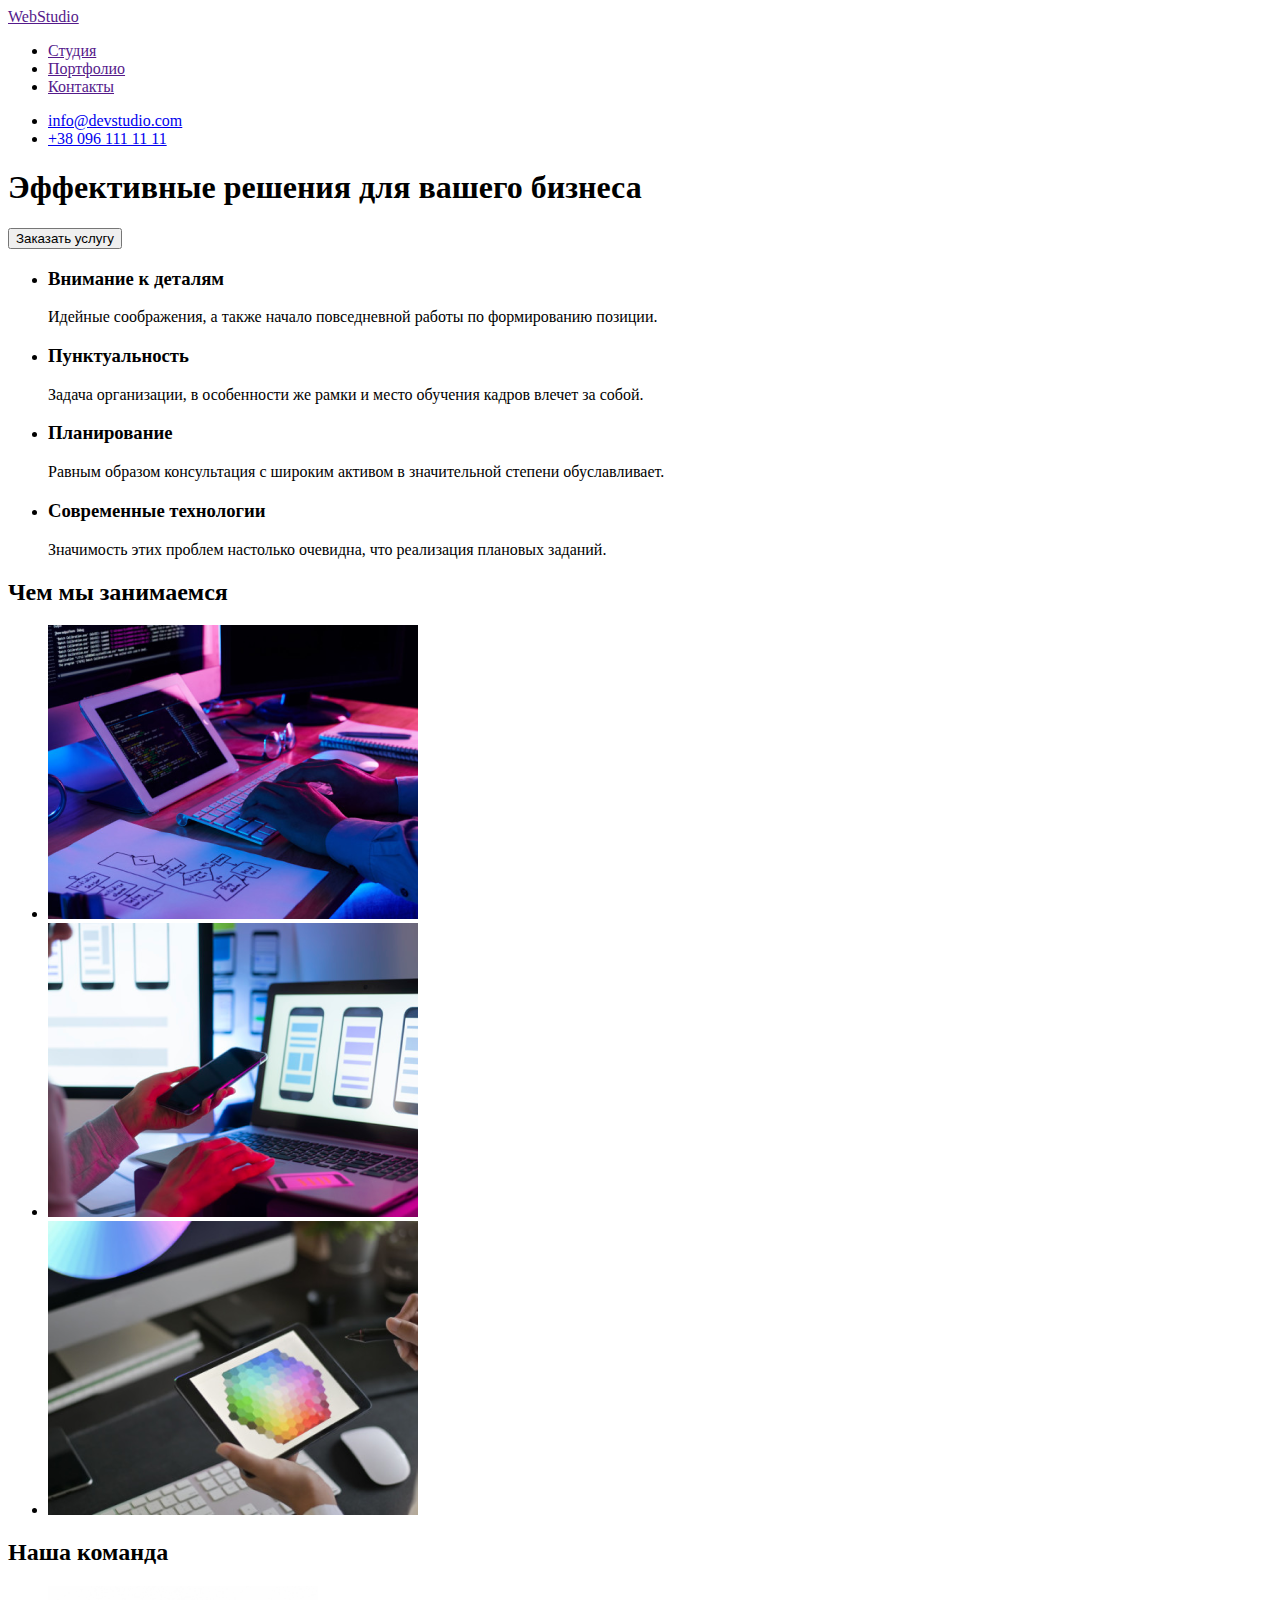
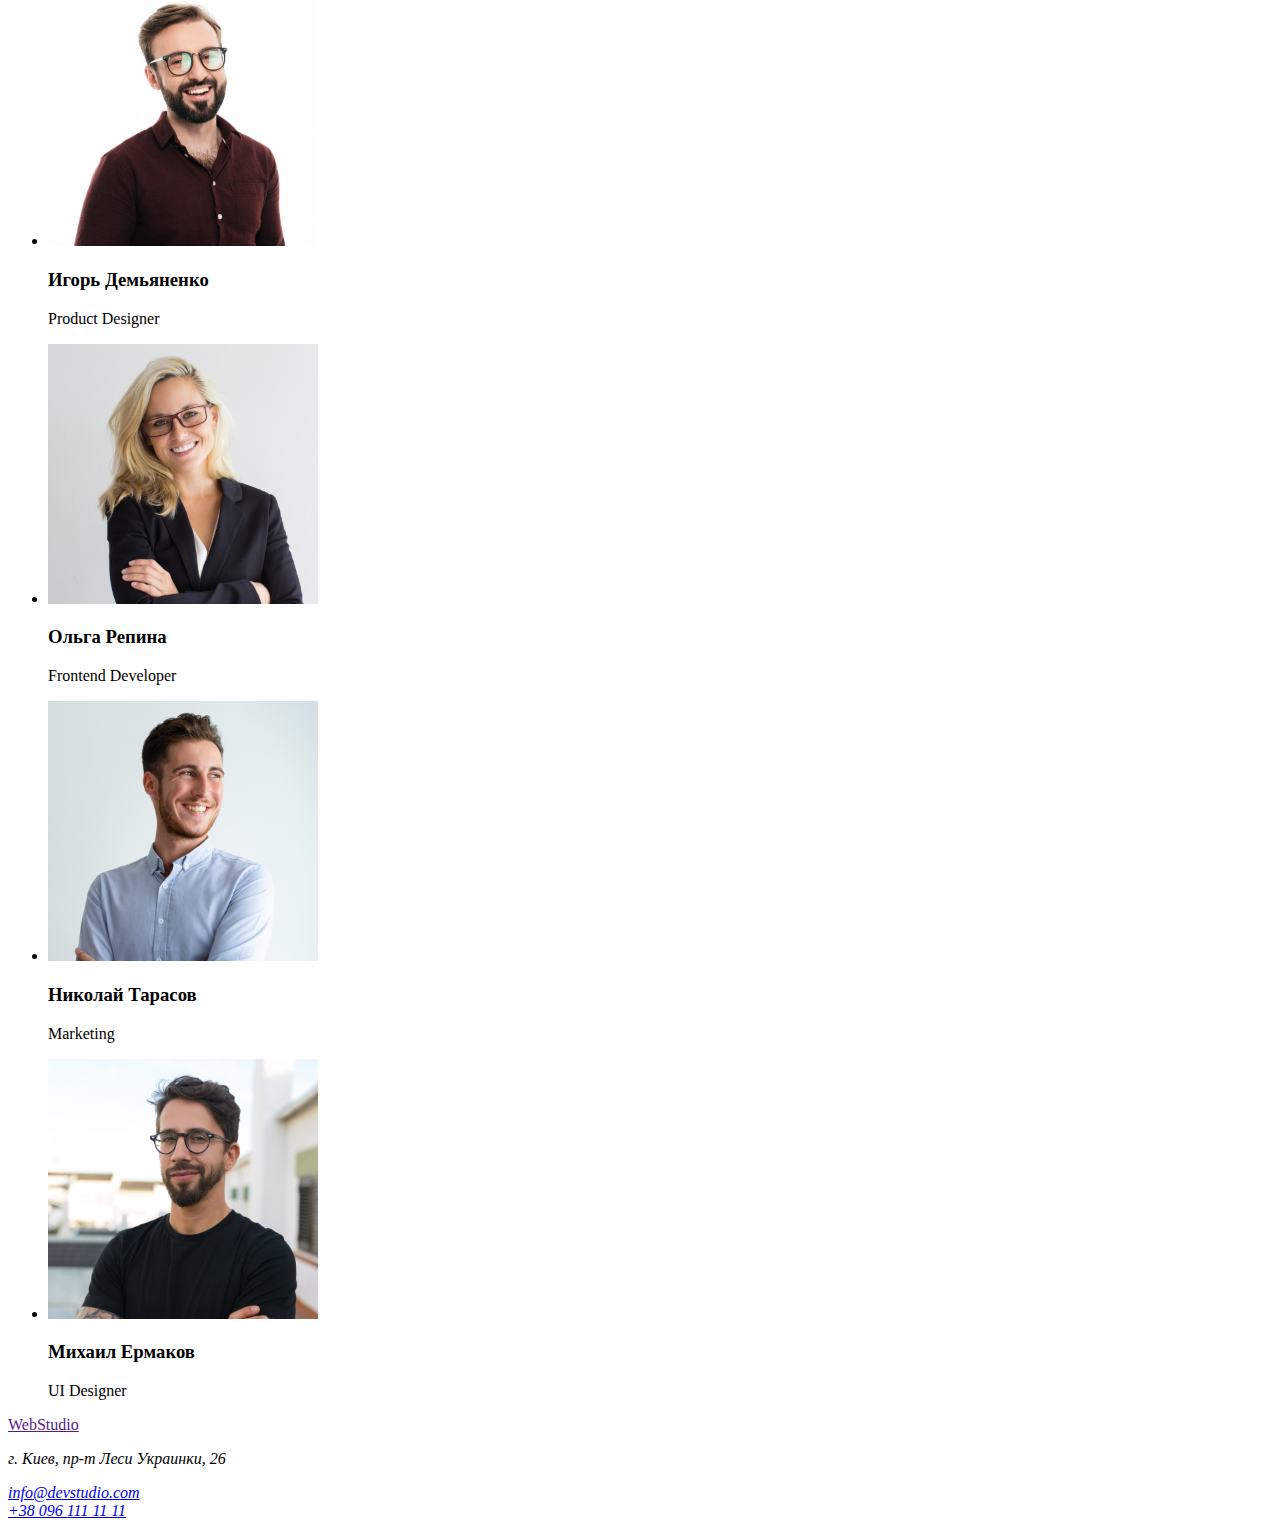
==== index.html @ 93fdb425 "перенос с дз1" ====
<!DOCTYPE html>
<html lang="ru">
  <head>
    <meta charset="UTF-8" />
    <meta name="viewport" content="width=device-width, initial-scale=1.0" />
    <title>Document</title>
  </head>
  <body>
    <!-- шапка -->
    <header>
      <a href="">WebStudio</a>
      <ul>
        <li><a href="">Студия</a></li>
        <li><a href="">Портфолио</a></li>
        <li><a href="">Контакты</a></li>
      </ul>
      <ul>
        <li><a href="mailto:info@devstudio.com">info@devstudio.com</a></li>
        <li><a href="tel:+380961111111">+38 096 111 11 11</a></li>
      </ul>
    </header>
    <!-- заголовок -->
    <main>
      <section>
        <h1>Эффективные решения для вашего бизнеса</h1>
        <button>Заказать услугу</button>
      </section>

      <!-- пункты про нас -->
      <section>
        <ul>
          <li>
            <h3>Внимание к деталям</h3>
            <p>
              Идейные соображения, а также начало повседневной работы по
              формированию позиции.
            </p>
          </li>
          <li>
            <h3>Пунктуальность</h3>
            <p>
              Задача организации, в особенности же рамки и место обучения кадров
              влечет за собой.
            </p>
          </li>
          <li>
            <h3>Планирование</h3>
            <p>
              Равным образом консультация с широким активом в значительной
              степени обуславливает.
            </p>
          </li>
          <li>
            <h3>Современные технологии</h3>
            <p>
              Значимость этих проблем настолько очевидна, что реализация
              плановых заданий.
            </p>
          </li>
        </ul>
      </section>
      <!-- чем мы занимаемся -->
      <section>
        <h2>Чем мы занимаемся</h2>
        <ul>
          <li>
            <img
              src="images/img1.png"
              alt="програмирование за рабочим столом"
              width="370"
            />
          </li>
          <li>
            <img
              src="images/img2.png"
              alt="програмирование мобильного изображения"
              width="370"
            />
          </li>
          <li>
            <img
              src="images/img3.png"
              alt="планшет с изображением"
              width="370"
            />
          </li>
        </ul>
      </section>
      <!-- наша команда -->
      <section>
        <h2>Наша команда</h2>
        <ul>
          <li>
            <img src="./images/igor.jpg" alt="Игорь Демьяненко" width="270" />
            <h3>Игорь Демьяненко</h3>
            <p lang="en">Product Designer</p>
          </li>
          <li>
            <img src="./images/olga.jpg" alt="Ольга Репина" width="270" />
            <h3>Ольга Репина</h3>
            <p lang="en">Frontend Developer</p>
          </li>
          <li>
            <img src="./images/nikolay.jpg" alt="Николай Тарасов" width="270" />
            <h3>Николай Тарасов</h3>
            <p lang="en">Marketing</p>
          </li>
          <li>
            <img src="./images/mihail.jpg" alt="Михаил Ермаков" width="270" />
            <h3>Михаил Ермаков</h3>
            <p lang="en">UI Designer</p>
          </li>
        </ul>
      </section>
    </main>
    <!-- подвал -->
    <footer>
      <a href="">WebStudio</a>
      <address>
        <p>г. Киев, пр-т Леси Украинки, 26 <br /></p>
        <a href="mailto:info@devstudio.com">info@devstudio.com</a> <br />
        <a href="tel:+380961111111">+38 096 111 11 11</a>
      </address>
    </footer>
  </body>
</html>
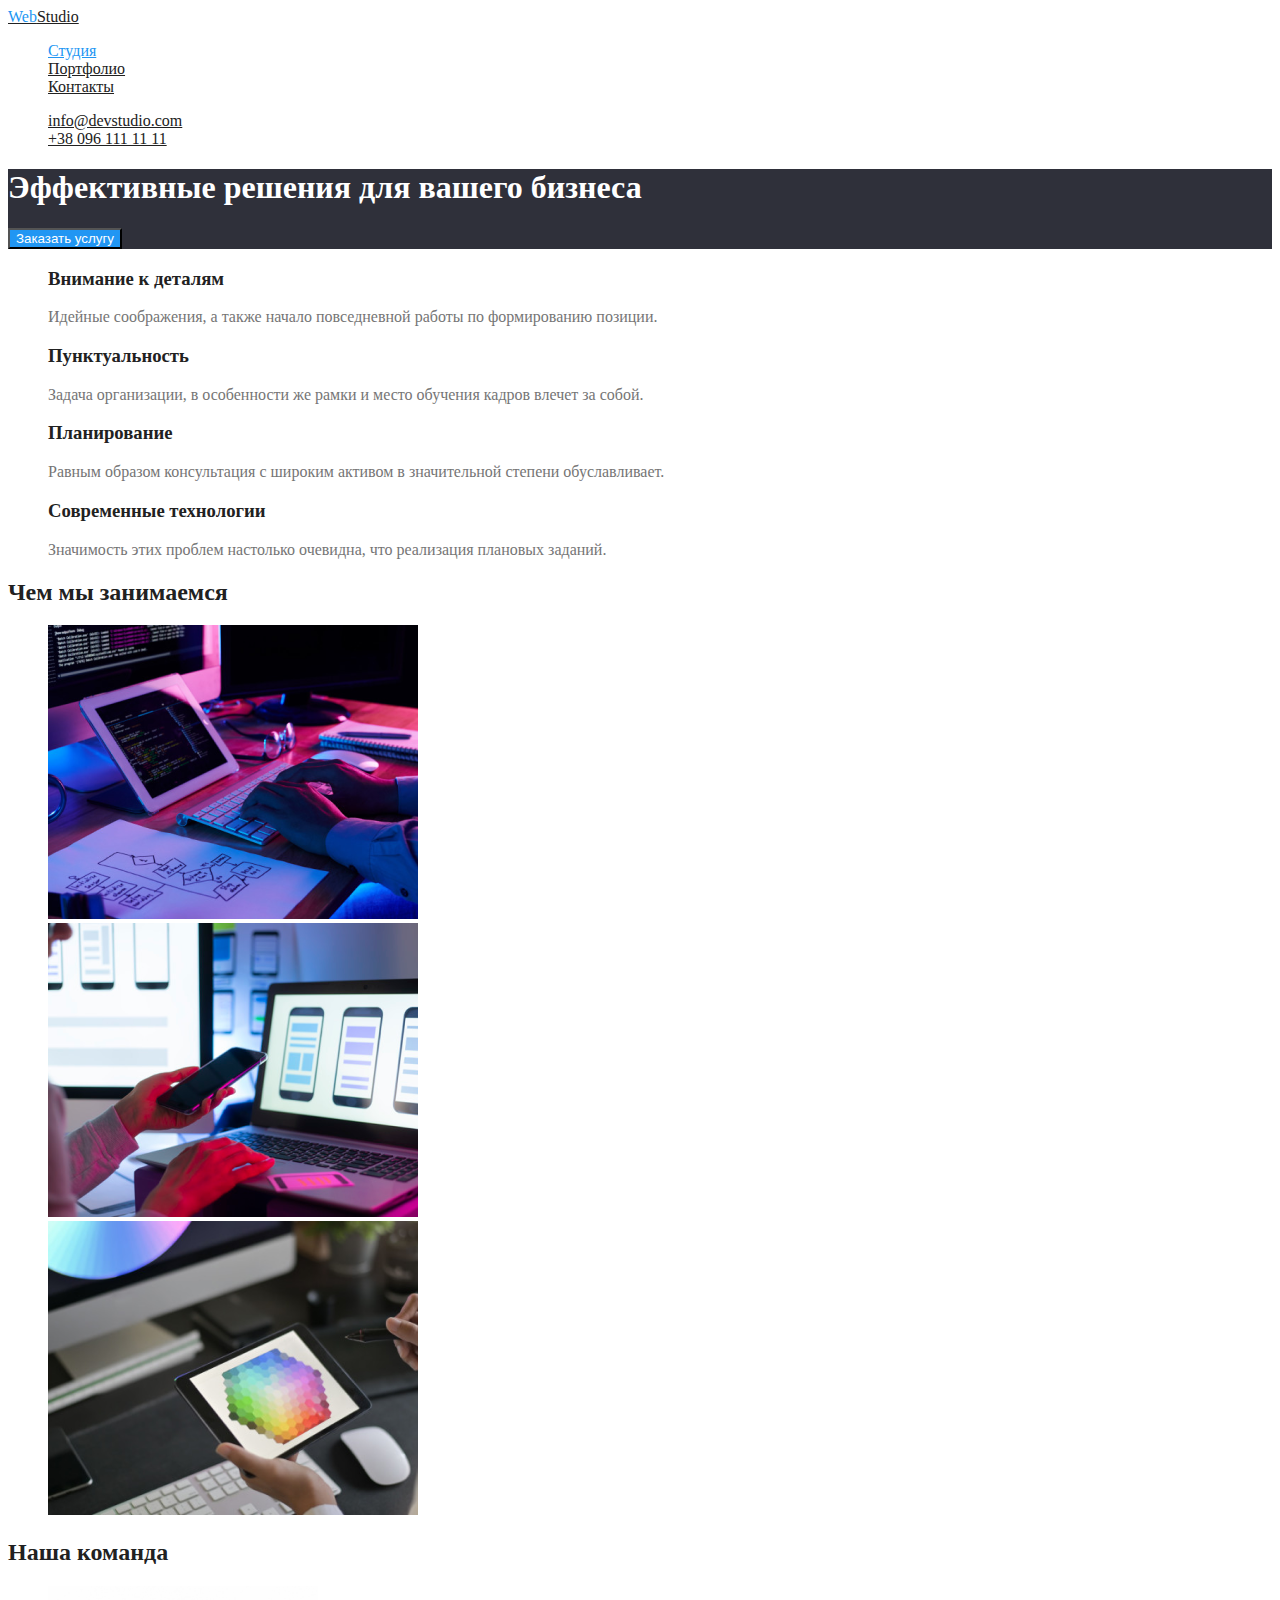
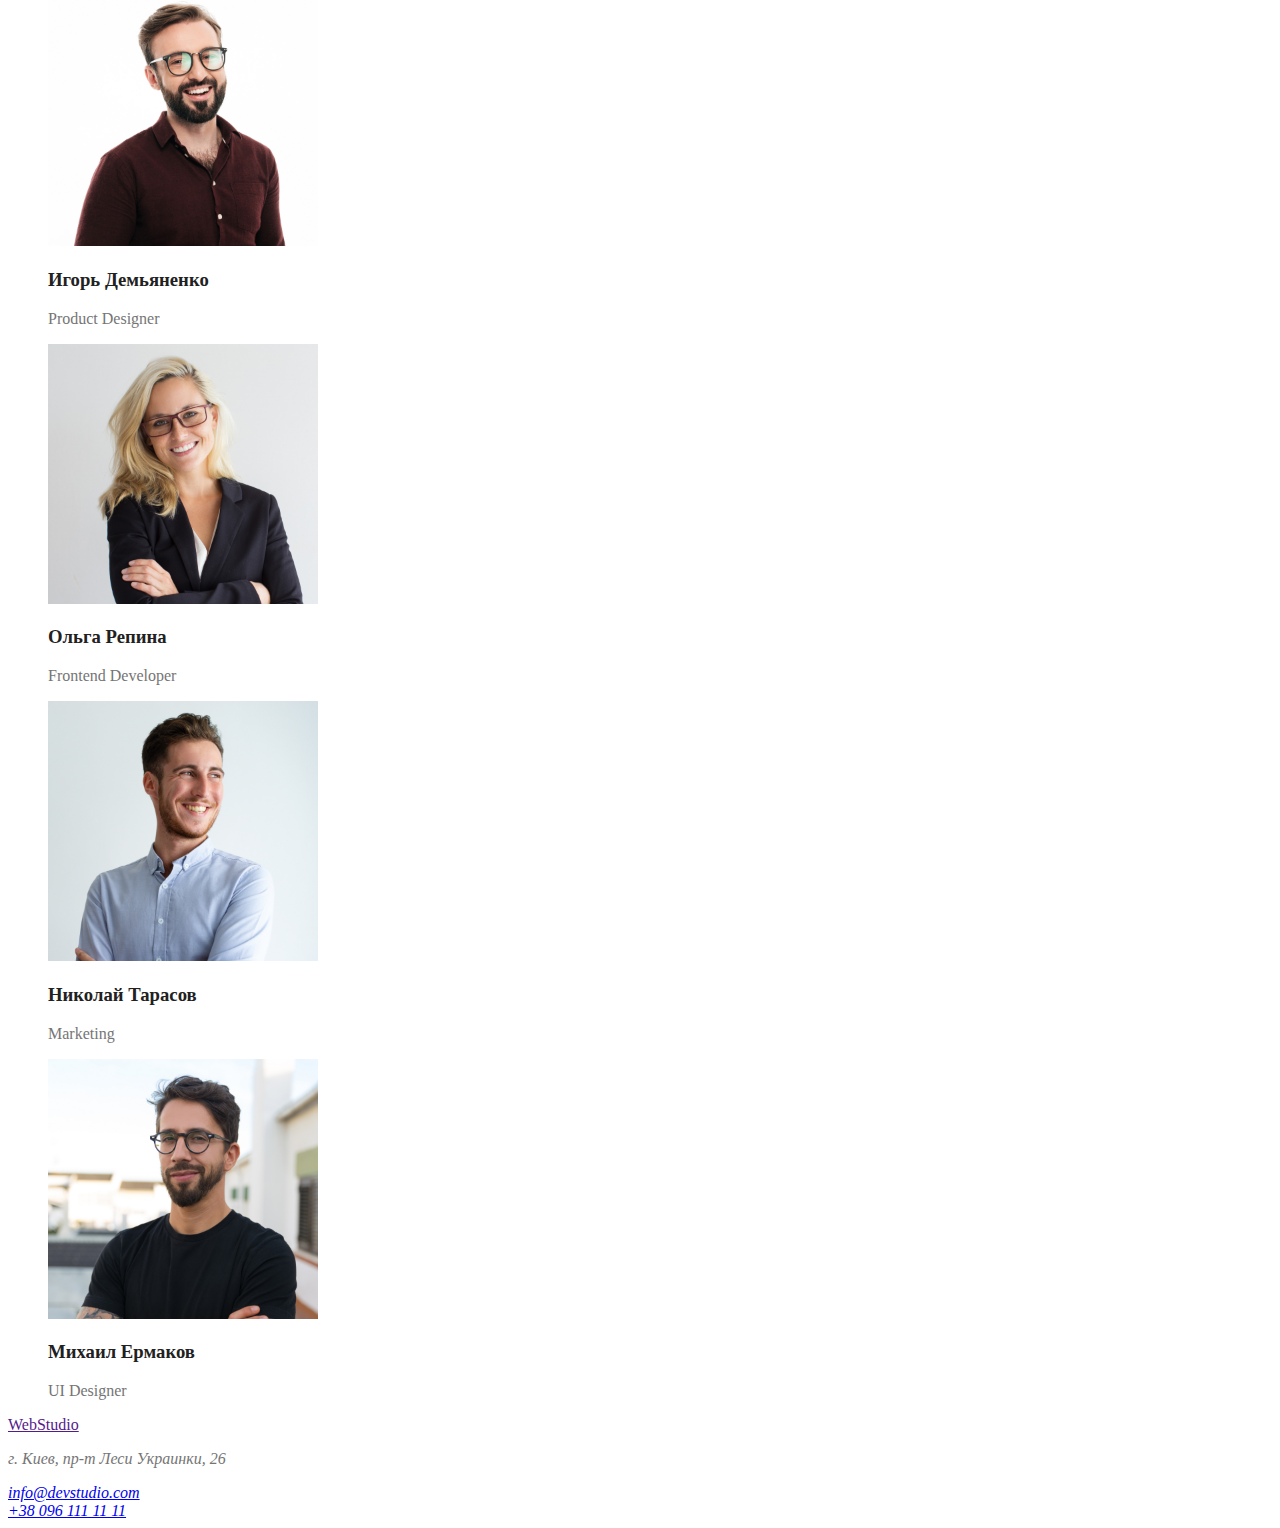
==== commit bd52f9ec: "css + portfolio" ====
--- a/index.html
+++ b/index.html
@@ -4,54 +4,55 @@
     <meta charset="UTF-8" />
     <meta name="viewport" content="width=device-width, initial-scale=1.0" />
     <title>Document</title>
+    <link rel="stylesheet" href="./css/styles.css" />
   </head>
   <body>
     <!-- шапка -->
     <header>
-      <a href="">WebStudio</a>
-      <ul>
-        <li><a href="">Студия</a></li>
-        <li><a href="">Портфолио</a></li>
-        <li><a href="">Контакты</a></li>
+      <a href class="logo"><span class="logo-accent">Web</span>Studio </a>
+      <ul class="site-nav">
+        <li><a href="./index.html" class="link current">Студия</a></li>
+        <li><a href="./portfolio.html" class="link">Портфолио</a></li>
+        <li><a href="" class="link">Контакты</a></li>
       </ul>
-      <ul>
+      <ul class="auth-nav">
         <li><a href="mailto:info@devstudio.com">info@devstudio.com</a></li>
         <li><a href="tel:+380961111111">+38 096 111 11 11</a></li>
       </ul>
     </header>
     <!-- заголовок -->
     <main>
-      <section>
-        <h1>Эффективные решения для вашего бизнеса</h1>
-        <button>Заказать услугу</button>
+      <section class="hero">
+        <h1 class="hero-link">Эффективные решения для вашего бизнеса</h1>
+        <button class="hero-btn">Заказать услугу</button>
       </section>
 
       <!-- пункты про нас -->
-      <section>
+      <section class="section">
         <ul>
           <li>
-            <h3>Внимание к деталям</h3>
+            <h3 class="section-title">Внимание к деталям</h3>
             <p>
               Идейные соображения, а также начало повседневной работы по
               формированию позиции.
             </p>
           </li>
           <li>
-            <h3>Пунктуальность</h3>
+            <h3 class="section-title">Пунктуальность</h3>
             <p>
               Задача организации, в особенности же рамки и место обучения кадров
               влечет за собой.
             </p>
           </li>
           <li>
-            <h3>Планирование</h3>
+            <h3 class="section-title">Планирование</h3>
             <p>
               Равным образом консультация с широким активом в значительной
               степени обуславливает.
             </p>
           </li>
           <li>
-            <h3>Современные технологии</h3>
+            <h3 class="section-title">Современные технологии</h3>
             <p>
               Значимость этих проблем настолько очевидна, что реализация
               плановых заданий.
@@ -60,8 +61,8 @@
         </ul>
       </section>
       <!-- чем мы занимаемся -->
-      <section>
-        <h2>Чем мы занимаемся</h2>
+      <section class="section">
+        <h2 class="section-title">Чем мы занимаемся</h2>
         <ul>
           <li>
             <img
@@ -87,27 +88,27 @@
         </ul>
       </section>
       <!-- наша команда -->
-      <section>
-        <h2>Наша команда</h2>
+      <section class="section">
+        <h2 class="section-title">Наша команда</h2>
         <ul>
           <li>
             <img src="./images/igor.jpg" alt="Игорь Демьяненко" width="270" />
-            <h3>Игорь Демьяненко</h3>
+            <h3 class="section-title">Игорь Демьяненко</h3>
             <p lang="en">Product Designer</p>
           </li>
           <li>
             <img src="./images/olga.jpg" alt="Ольга Репина" width="270" />
-            <h3>Ольга Репина</h3>
+            <h3 class="section-title">Ольга Репина</h3>
             <p lang="en">Frontend Developer</p>
           </li>
           <li>
             <img src="./images/nikolay.jpg" alt="Николай Тарасов" width="270" />
-            <h3>Николай Тарасов</h3>
+            <h3 class="section-title">Николай Тарасов</h3>
             <p lang="en">Marketing</p>
           </li>
           <li>
             <img src="./images/mihail.jpg" alt="Михаил Ермаков" width="270" />
-            <h3>Михаил Ермаков</h3>
+            <h3 class="section-title">Михаил Ермаков</h3>
             <p lang="en">UI Designer</p>
           </li>
         </ul>
--- a/css/styles.css
+++ b/css/styles.css
@@ -0,0 +1,58 @@
+/* цвет акцент                 #2196F3 */
+/* основной цвет заголовков    #212121 */
+/* цвет текста                 #757575*/
+/* основной цвет фона          #FFFFFF */
+/* цвет фона нашей команды     #F5F4FA */
+
+:root {
+  --title-text-color: #757575;
+  --primary-text-color: #212121;
+  --accent-text-color: #2196f3;
+  --primary-bg-color: #ffffff;
+}
+
+body {
+  color: var(--title-text-color);
+  background-color: var(--primary-bg-color);
+}
+/* header */
+.logo {
+  color: var(--primary-text-color);
+}
+.logo-accent {
+  color: var(--accent-text-color);
+}
+ul {
+  list-style: none;
+}
+.site-nav .link {
+  color: var(--primary-text-color);
+}
+.site-nav .link.current {
+  color: var(--accent-text-color);
+}
+.auth-nav a {
+  color: var(--primary-text-color);
+}
+.site-nav .link:hover,
+.site-nav .link:focus {
+  color: var(--accent-text-color);
+}
+
+/* тело */
+
+.hero .hero-link {
+  color: var(--primary-bg-color);
+}
+.hero {
+  background-color: #2f303a;
+}
+/* кнопка */
+.hero .hero-btn {
+  color: var(--primary-bg-color);
+  background-color: var(--accent-text-color);
+}
+/* СЕКЦИИ */
+.section-title {
+  color: var(--primary-text-color);
+}
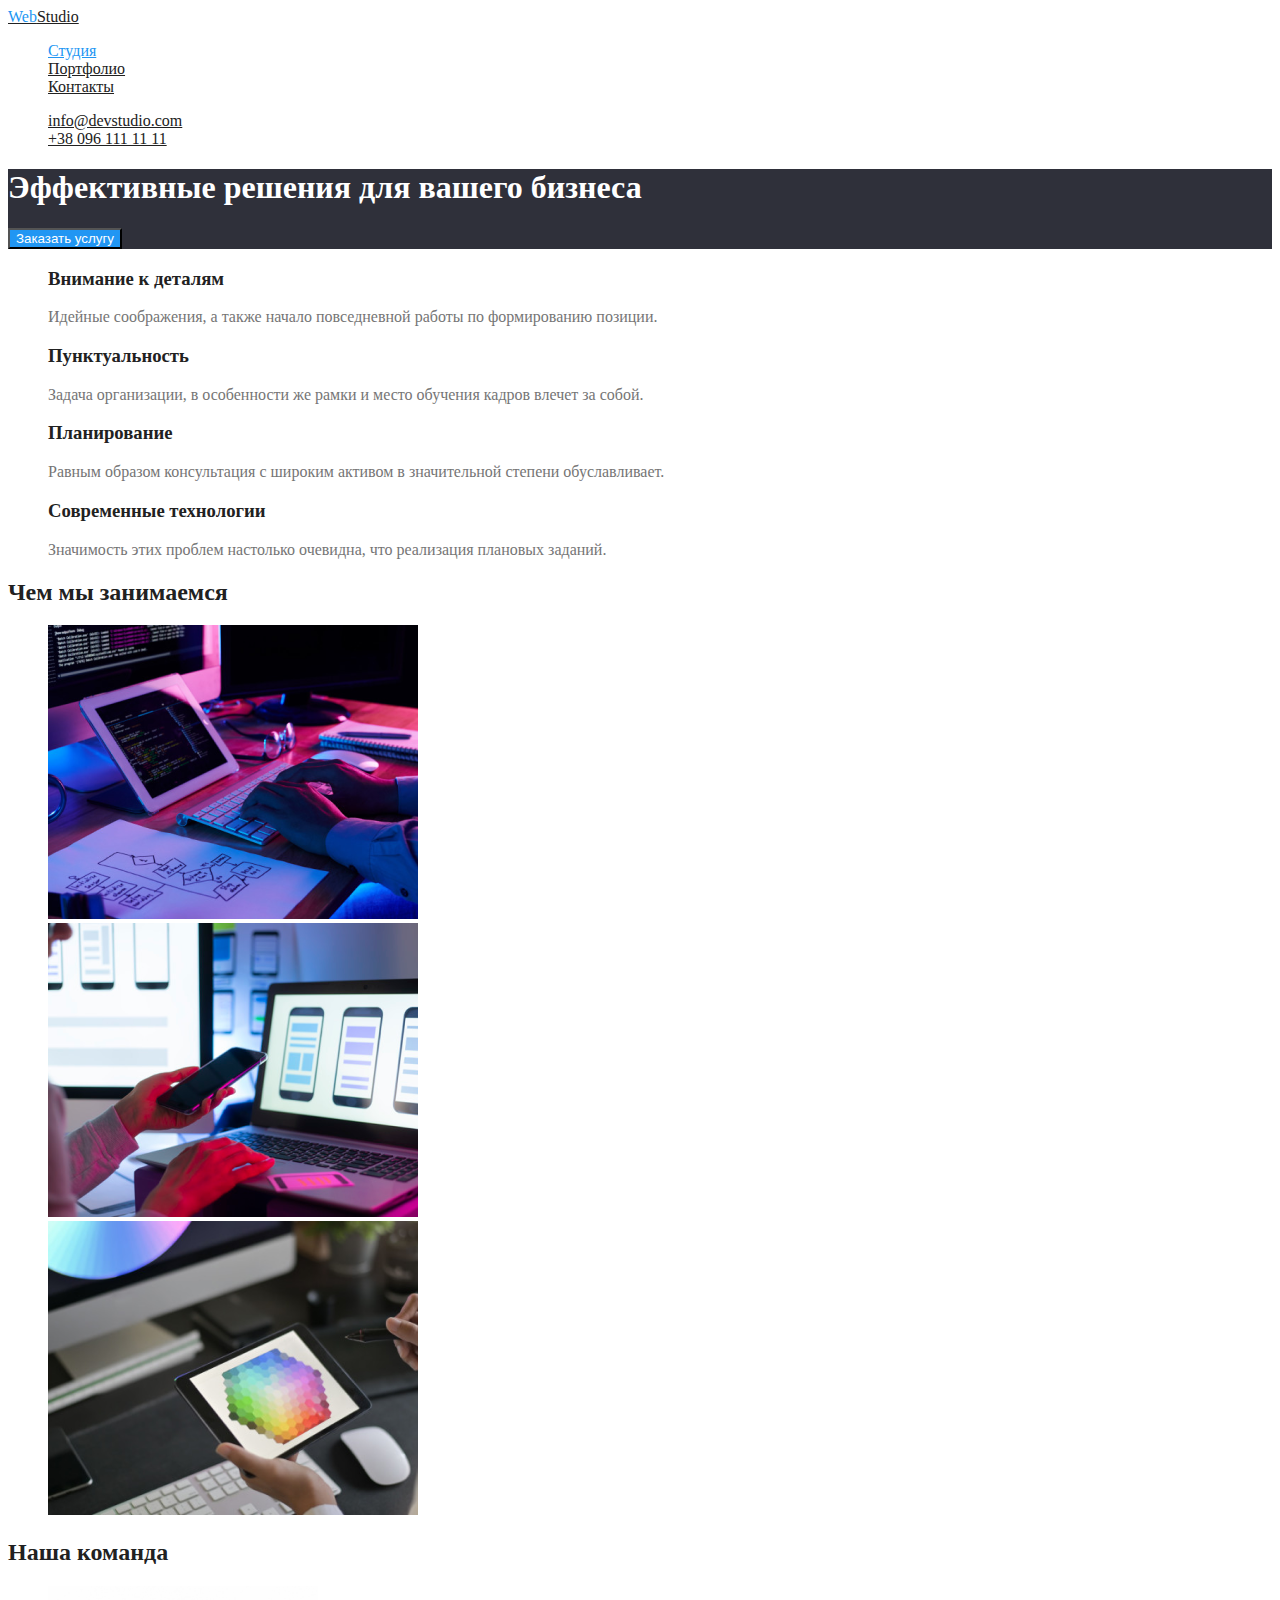
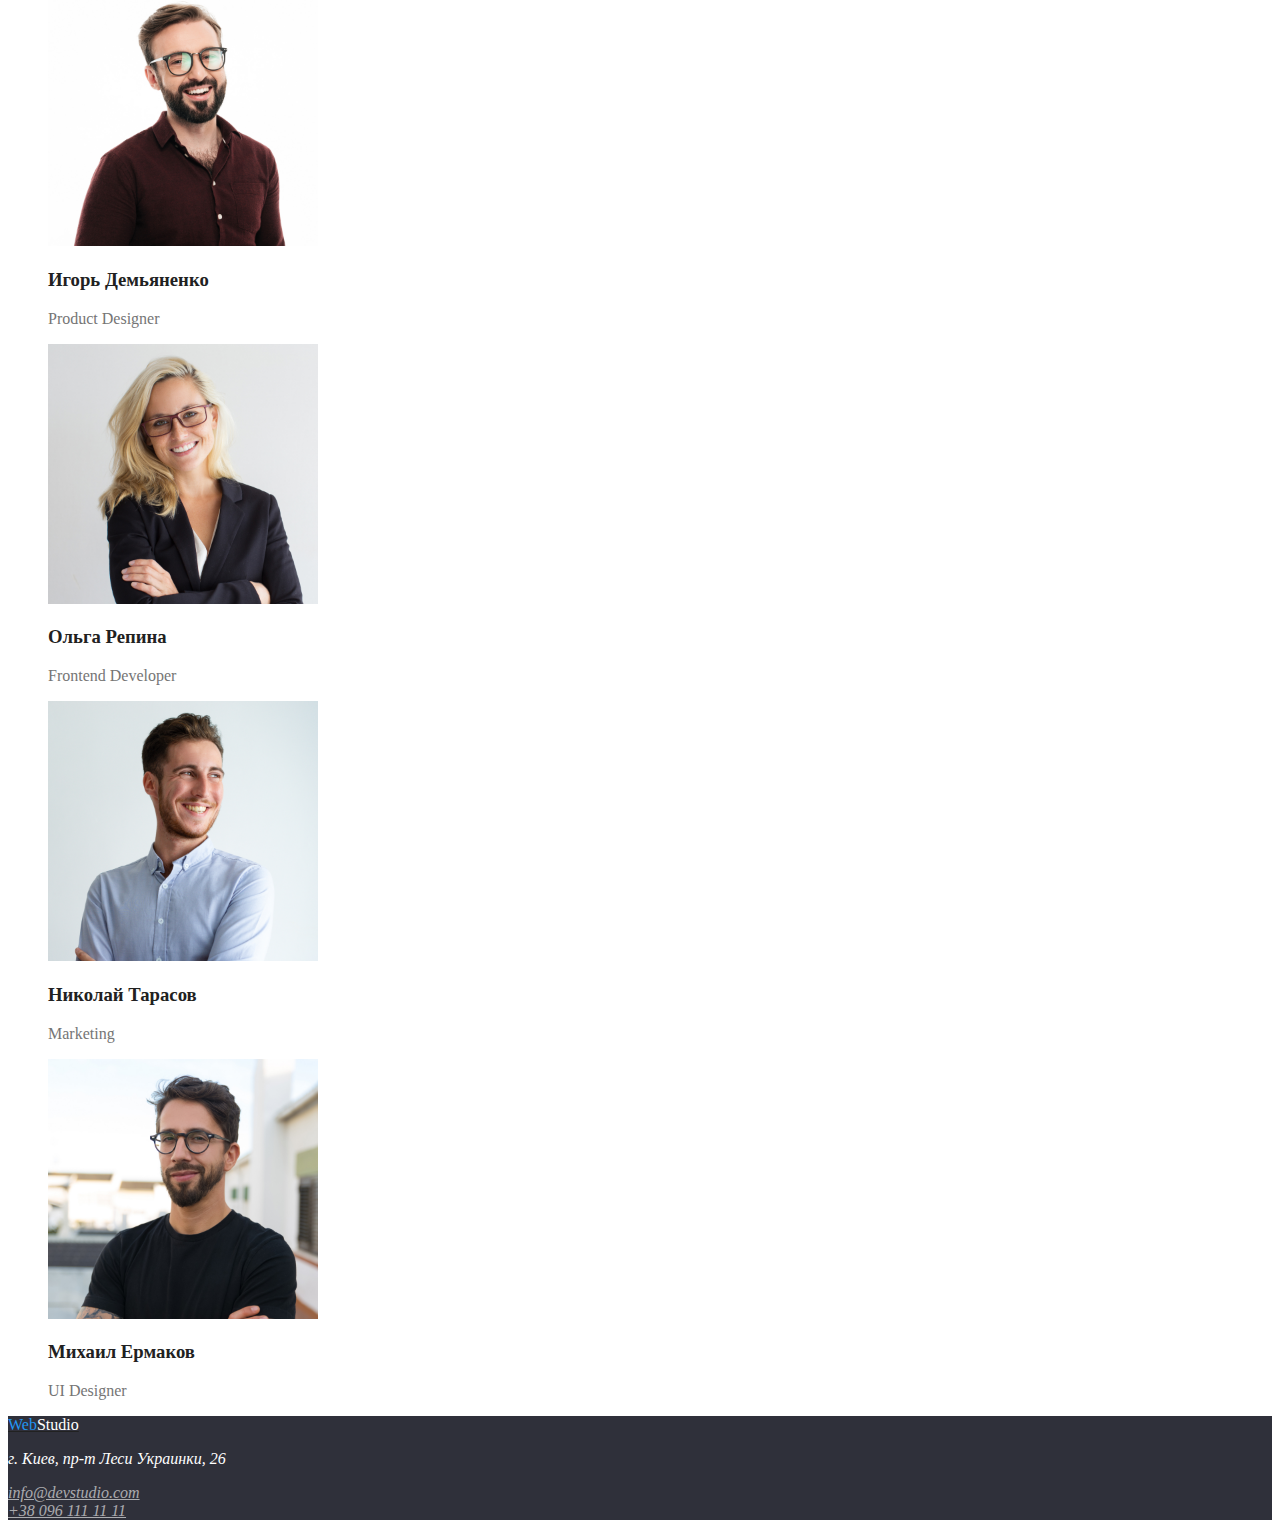
==== commit af0379ed: "страница 2" ====
--- a/index.html
+++ b/index.html
@@ -115,12 +115,18 @@
       </section>
     </main>
     <!-- подвал -->
-    <footer>
-      <a href="">WebStudio</a>
+    <footer class="footer">
+      <a href class="logo"
+        ><span class="logo-accent">Web</span
+        ><span class="footer-span">Studio</span>
+      </a>
       <address>
-        <p>г. Киев, пр-т Леси Украинки, 26 <br /></p>
-        <a href="mailto:info@devstudio.com">info@devstudio.com</a> <br />
-        <a href="tel:+380961111111">+38 096 111 11 11</a>
+        <p class="footer-adress">г. Киев, пр-т Леси Украинки, 26 <br /></p>
+        <a href="mailto:info@devstudio.com" class="footer-link"
+          >info@devstudio.com</a
+        >
+        <br />
+        <a href="tel:+380961111111" class="footer-link">+38 096 111 11 11</a>
       </address>
     </footer>
   </body>
--- a/css/styles.css
+++ b/css/styles.css
@@ -56,3 +56,15 @@
 .section-title {
   color: var(--primary-text-color);
 }
+.footer {
+  background-color: #2f303a;
+}
+.footer .footer-adress {
+  color: var(--primary-bg-color);
+}
+.footer .footer-link {
+  color: rgba(255, 255, 255, 0.6);
+}
+.footer .footer-span {
+  color: #ffffff;
+}
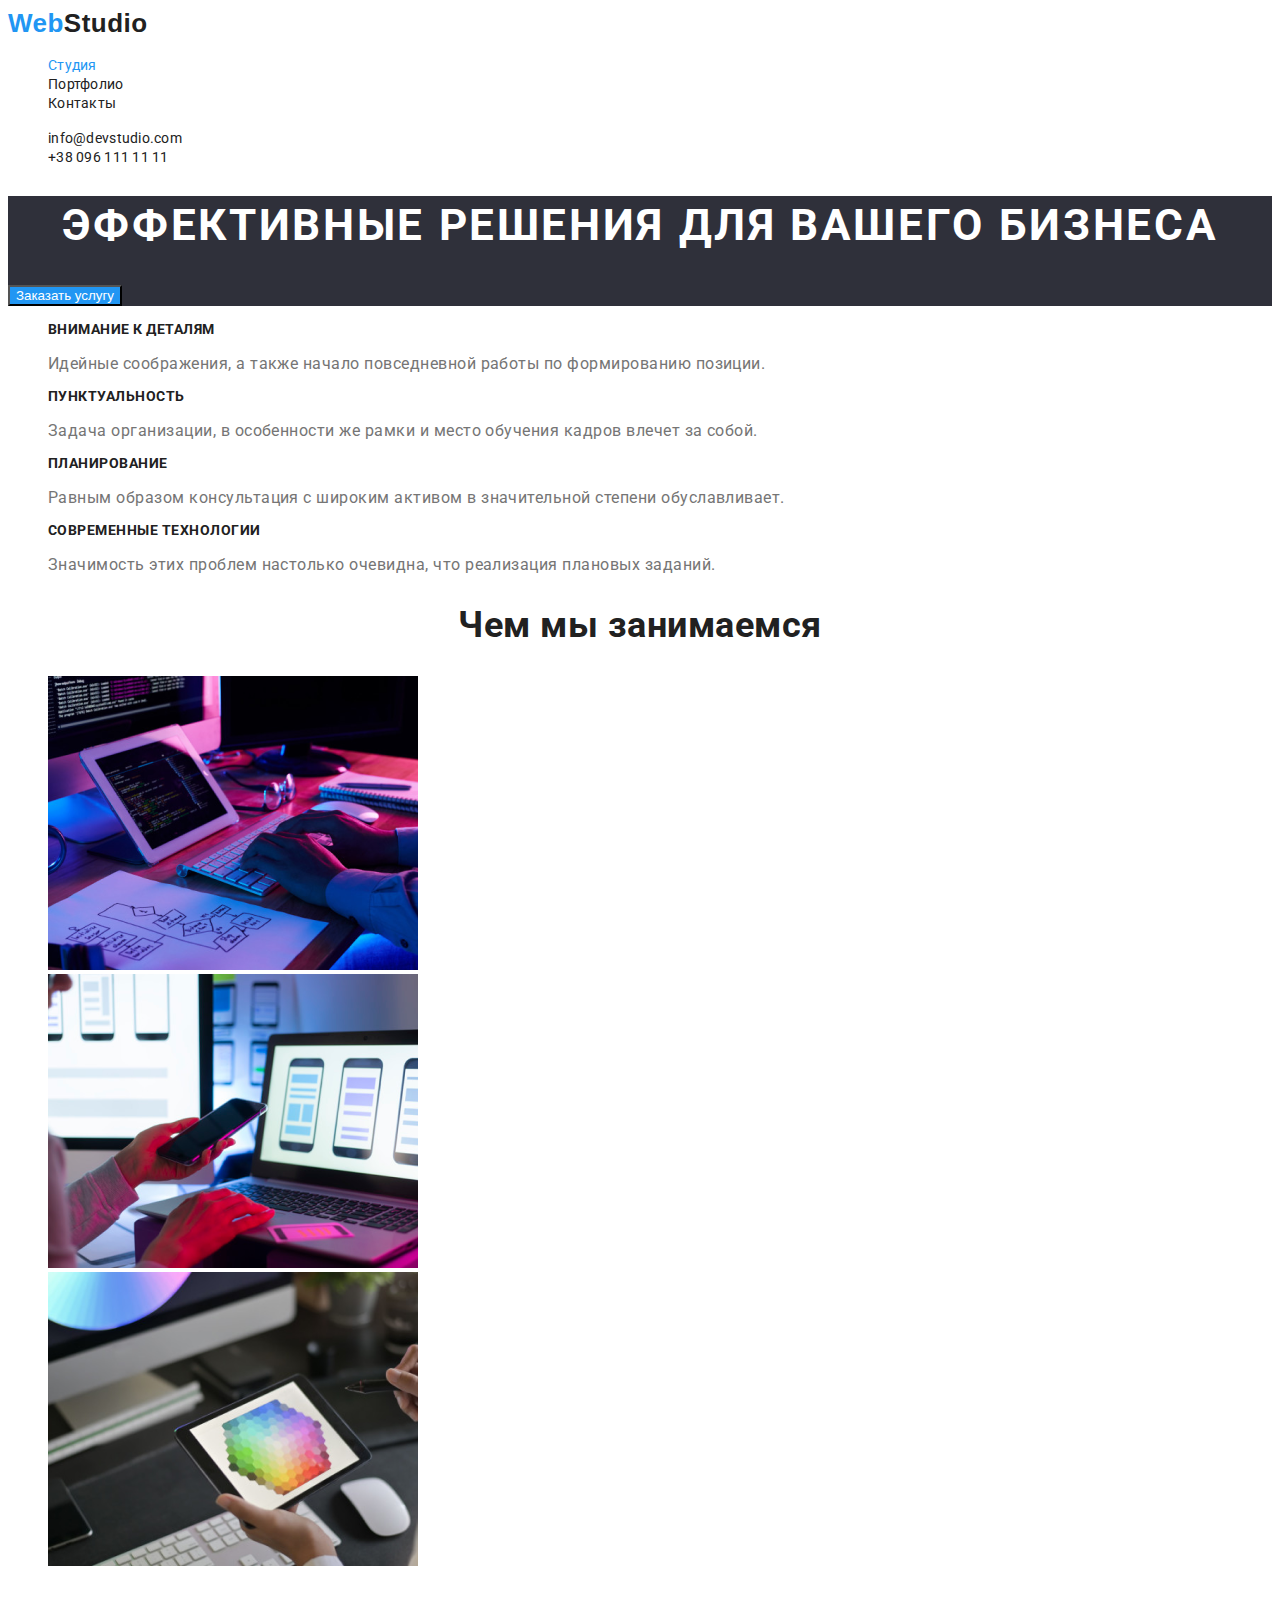
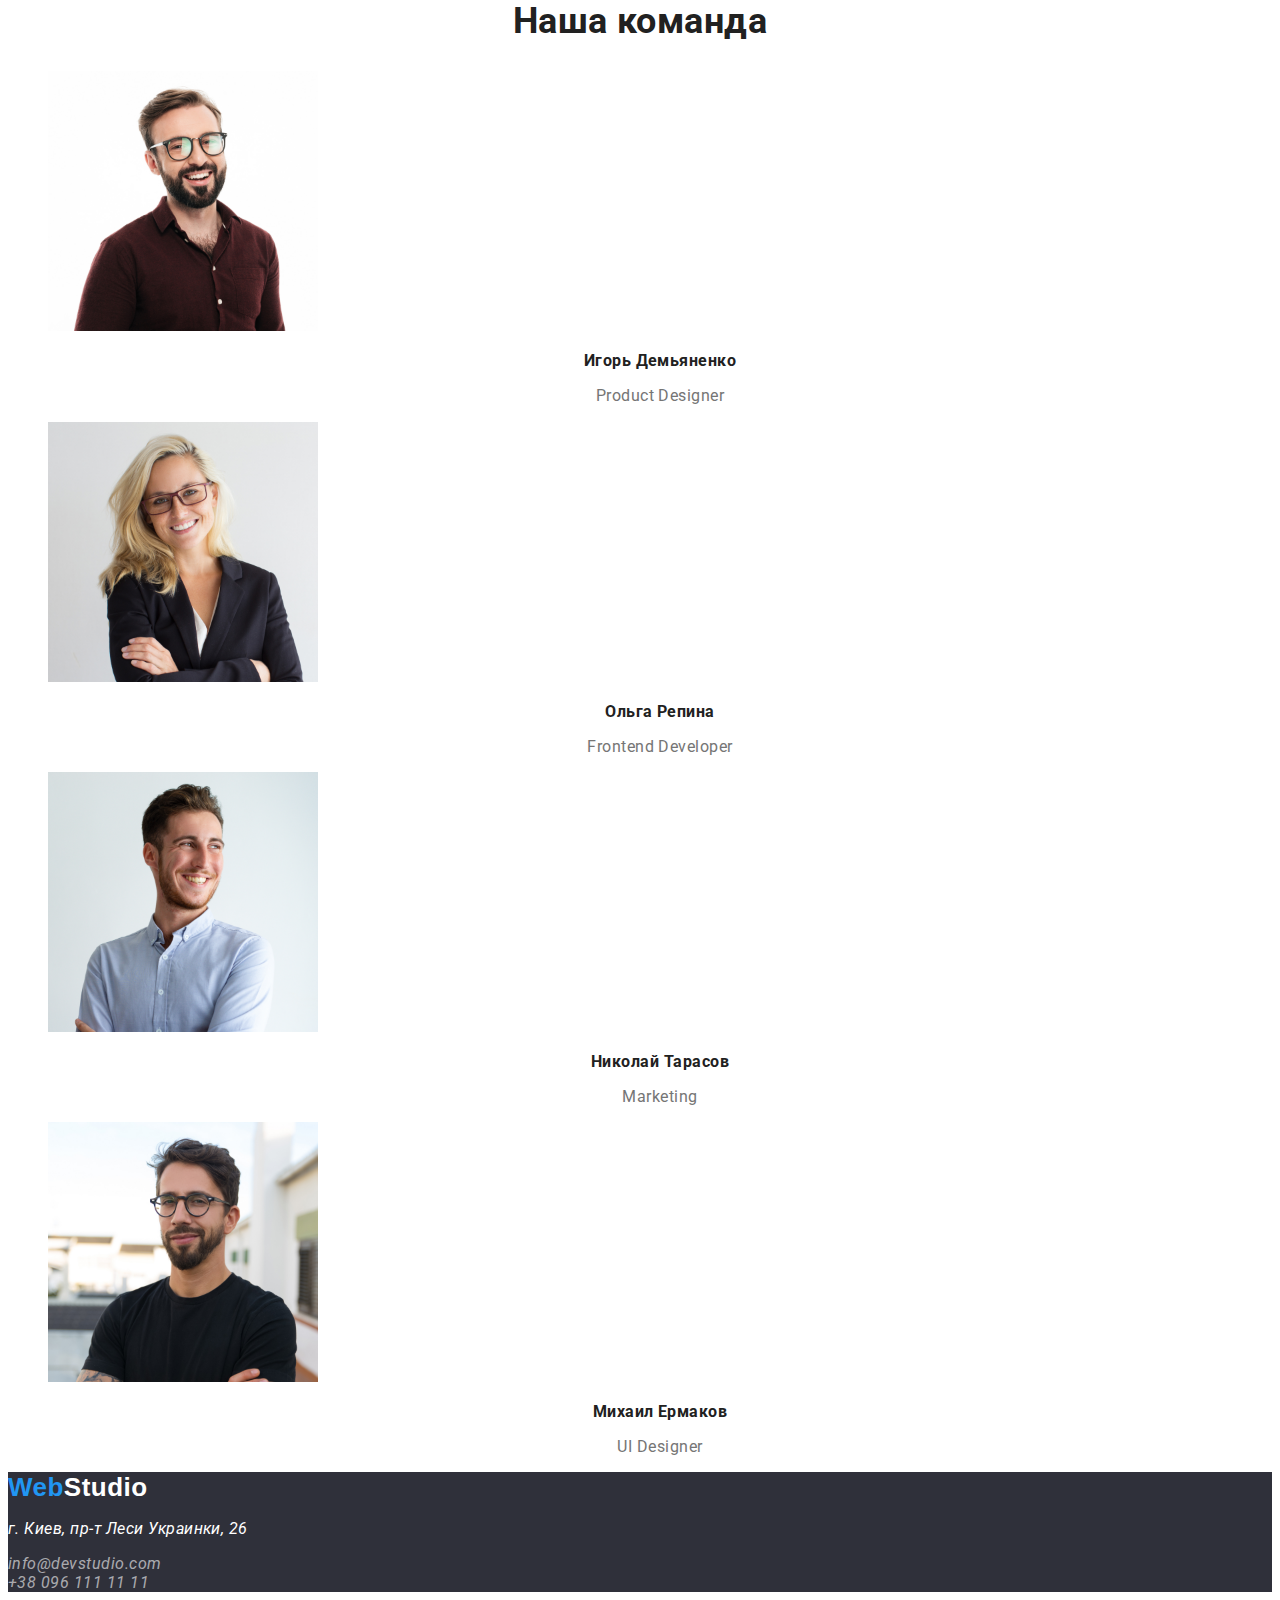
==== commit 14b6a7bd: "шрифты" ====
--- a/index.html
+++ b/index.html
@@ -4,6 +4,11 @@
     <meta charset="UTF-8" />
     <meta name="viewport" content="width=device-width, initial-scale=1.0" />
     <title>Document</title>
+    <link rel="preconnect" href="https://fonts.gstatic.com" />
+    <link
+      href="https://fonts.googleapis.com/css2?family=Roboto:wght@400;500;700;900&display=swap"
+      rel="stylesheet"
+    />
     <link rel="stylesheet" href="./css/styles.css" />
   </head>
   <body>
@@ -32,28 +37,28 @@
         <ul>
           <li>
             <h3 class="section-title">Внимание к деталям</h3>
-            <p>
+            <p class="text">
               Идейные соображения, а также начало повседневной работы по
               формированию позиции.
             </p>
           </li>
           <li>
             <h3 class="section-title">Пунктуальность</h3>
-            <p>
+            <p class="text">
               Задача организации, в особенности же рамки и место обучения кадров
               влечет за собой.
             </p>
           </li>
           <li>
             <h3 class="section-title">Планирование</h3>
-            <p>
+            <p class="text">
               Равным образом консультация с широким активом в значительной
               степени обуславливает.
             </p>
           </li>
           <li>
             <h3 class="section-title">Современные технологии</h3>
-            <p>
+            <p class="text">
               Значимость этих проблем настолько очевидна, что реализация
               плановых заданий.
             </p>
@@ -62,7 +67,7 @@
       </section>
       <!-- чем мы занимаемся -->
       <section class="section">
-        <h2 class="section-title">Чем мы занимаемся</h2>
+        <h2 class="section-link">Чем мы занимаемся</h2>
         <ul>
           <li>
             <img
@@ -89,27 +94,27 @@
       </section>
       <!-- наша команда -->
       <section class="section">
-        <h2 class="section-title">Наша команда</h2>
+        <h2 class="section-link">Наша команда</h2>
         <ul>
           <li>
             <img src="./images/igor.jpg" alt="Игорь Демьяненко" width="270" />
-            <h3 class="section-title">Игорь Демьяненко</h3>
-            <p lang="en">Product Designer</p>
+            <h3 class="section-name">Игорь Демьяненко</h3>
+            <p class="section-job" lang="en">Product Designer</p>
           </li>
           <li>
             <img src="./images/olga.jpg" alt="Ольга Репина" width="270" />
-            <h3 class="section-title">Ольга Репина</h3>
-            <p lang="en">Frontend Developer</p>
+            <h3 class="section-name">Ольга Репина</h3>
+            <p class="section-job" lang="en">Frontend Developer</p>
           </li>
           <li>
             <img src="./images/nikolay.jpg" alt="Николай Тарасов" width="270" />
-            <h3 class="section-title">Николай Тарасов</h3>
-            <p lang="en">Marketing</p>
+            <h3 class="section-name">Николай Тарасов</h3>
+            <p class="section-job" lang="en">Marketing</p>
           </li>
           <li>
             <img src="./images/mihail.jpg" alt="Михаил Ермаков" width="270" />
-            <h3 class="section-title">Михаил Ермаков</h3>
-            <p lang="en">UI Designer</p>
+            <h3 class="section-name">Михаил Ермаков</h3>
+            <p class="section-job" lang="en">UI Designer</p>
           </li>
         </ul>
       </section>
--- a/css/styles.css
+++ b/css/styles.css
@@ -14,25 +14,46 @@
 body {
   color: var(--title-text-color);
   background-color: var(--primary-bg-color);
+  font-family: Roboto, sans-serif;
+  letter-spacing: 0.03em;
 }
+
 /* header */
 .logo {
+  text-decoration: none;
   color: var(--primary-text-color);
+
+  font-family: Raleway, sans-serif;
+  font-size: 26px;
+  line-height: 1.2;
+  font-weight: bold;
 }
 .logo-accent {
   color: var(--accent-text-color);
+  font-family: Raleway, sans-serif;
 }
 ul {
   list-style: none;
 }
 .site-nav .link {
+  text-decoration: none;
   color: var(--primary-text-color);
+  font-weight: 500px;
+  font-size: 14px;
+  line-height: 1.14;
+  letter-spacing: 0.02em;
 }
 .site-nav .link.current {
   color: var(--accent-text-color);
+  text-decoration: none;
 }
 .auth-nav a {
+  text-decoration: none;
   color: var(--primary-text-color);
+  font-weight: 500px;
+  font-size: 14px;
+  line-height: 1.14;
+  letter-spacing: 0.02em;
 }
 .site-nav .link:hover,
 .site-nav .link:focus {
@@ -43,6 +64,13 @@
 
 .hero .hero-link {
   color: var(--primary-bg-color);
+
+  font-weight: 900px;
+  font-size: 44px;
+  line-height: 1.36;
+  text-align: center;
+  letter-spacing: 0.06em;
+  text-transform: uppercase;
 }
 .hero {
   background-color: #2f303a;
@@ -55,7 +83,41 @@
 /* СЕКЦИИ */
 .section-title {
   color: var(--primary-text-color);
+
+  font-weight: 700px;
+  font-size: 14px;
+  line-height: 1.14;
+  text-transform: uppercase;
 }
+.section-link {
+  color: var(--primary-text-color);
+  font-weight: bold;
+  font-size: 36px;
+  line-height: 1.17;
+  text-align: center;
+}
+.section-name {
+  color: var(--primary-text-color);
+
+  font-weight: 500px;
+  font-size: 16px;
+  line-height: 1.2x;
+  text-align: center;
+}
+.section-job {
+  font-size: 16px;
+  line-height: 1.2;
+  text-align: center;
+}
+
+.section-title .text {
+  color: var(--title-text-color);
+
+  font-size: 14px;
+  line-height: 1.71;
+}
+
+/* Footer */
 .footer {
   background-color: #2f303a;
 }
@@ -64,7 +126,13 @@
 }
 .footer .footer-link {
   color: rgba(255, 255, 255, 0.6);
+  text-decoration: none;
 }
 .footer .footer-span {
   color: #ffffff;
 }
+button:hover,
+button:focus {
+  color: var(--primary-bg-color);
+  background-color: var(--accent-text-color);
+}
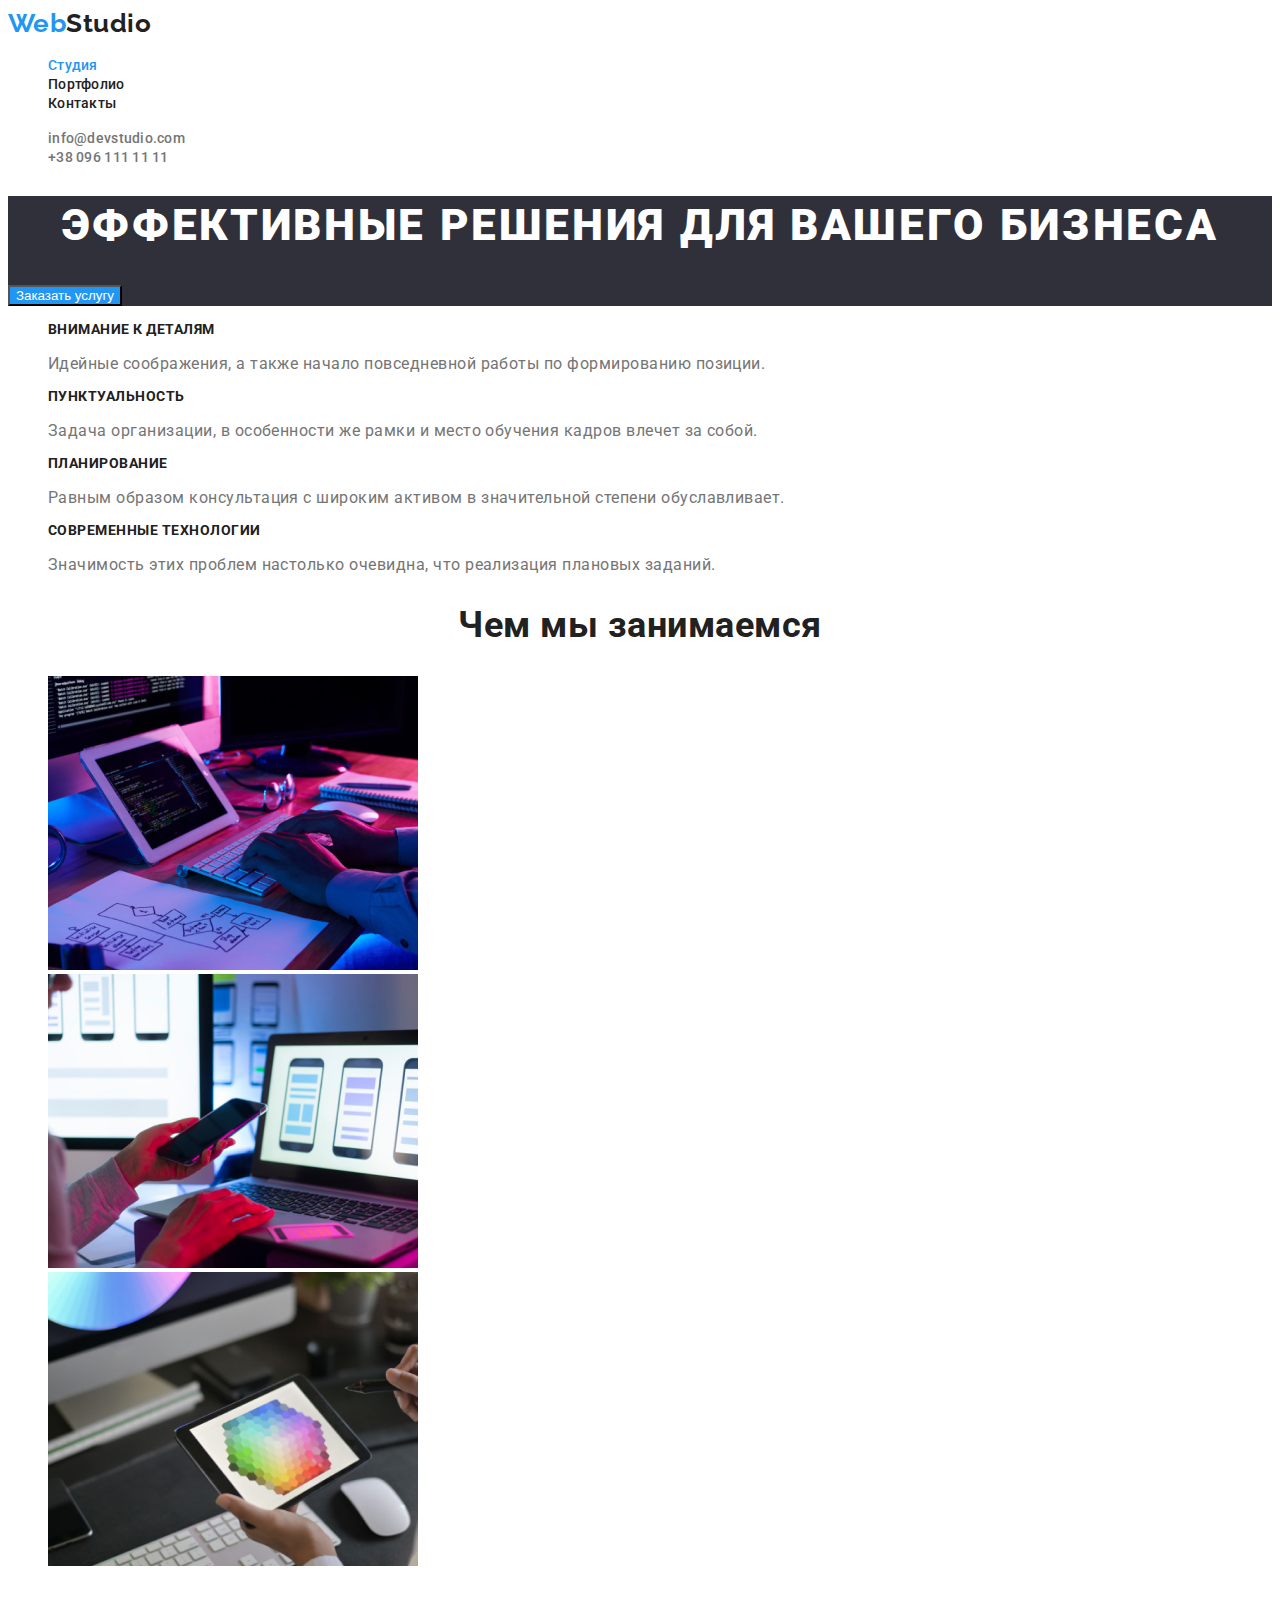
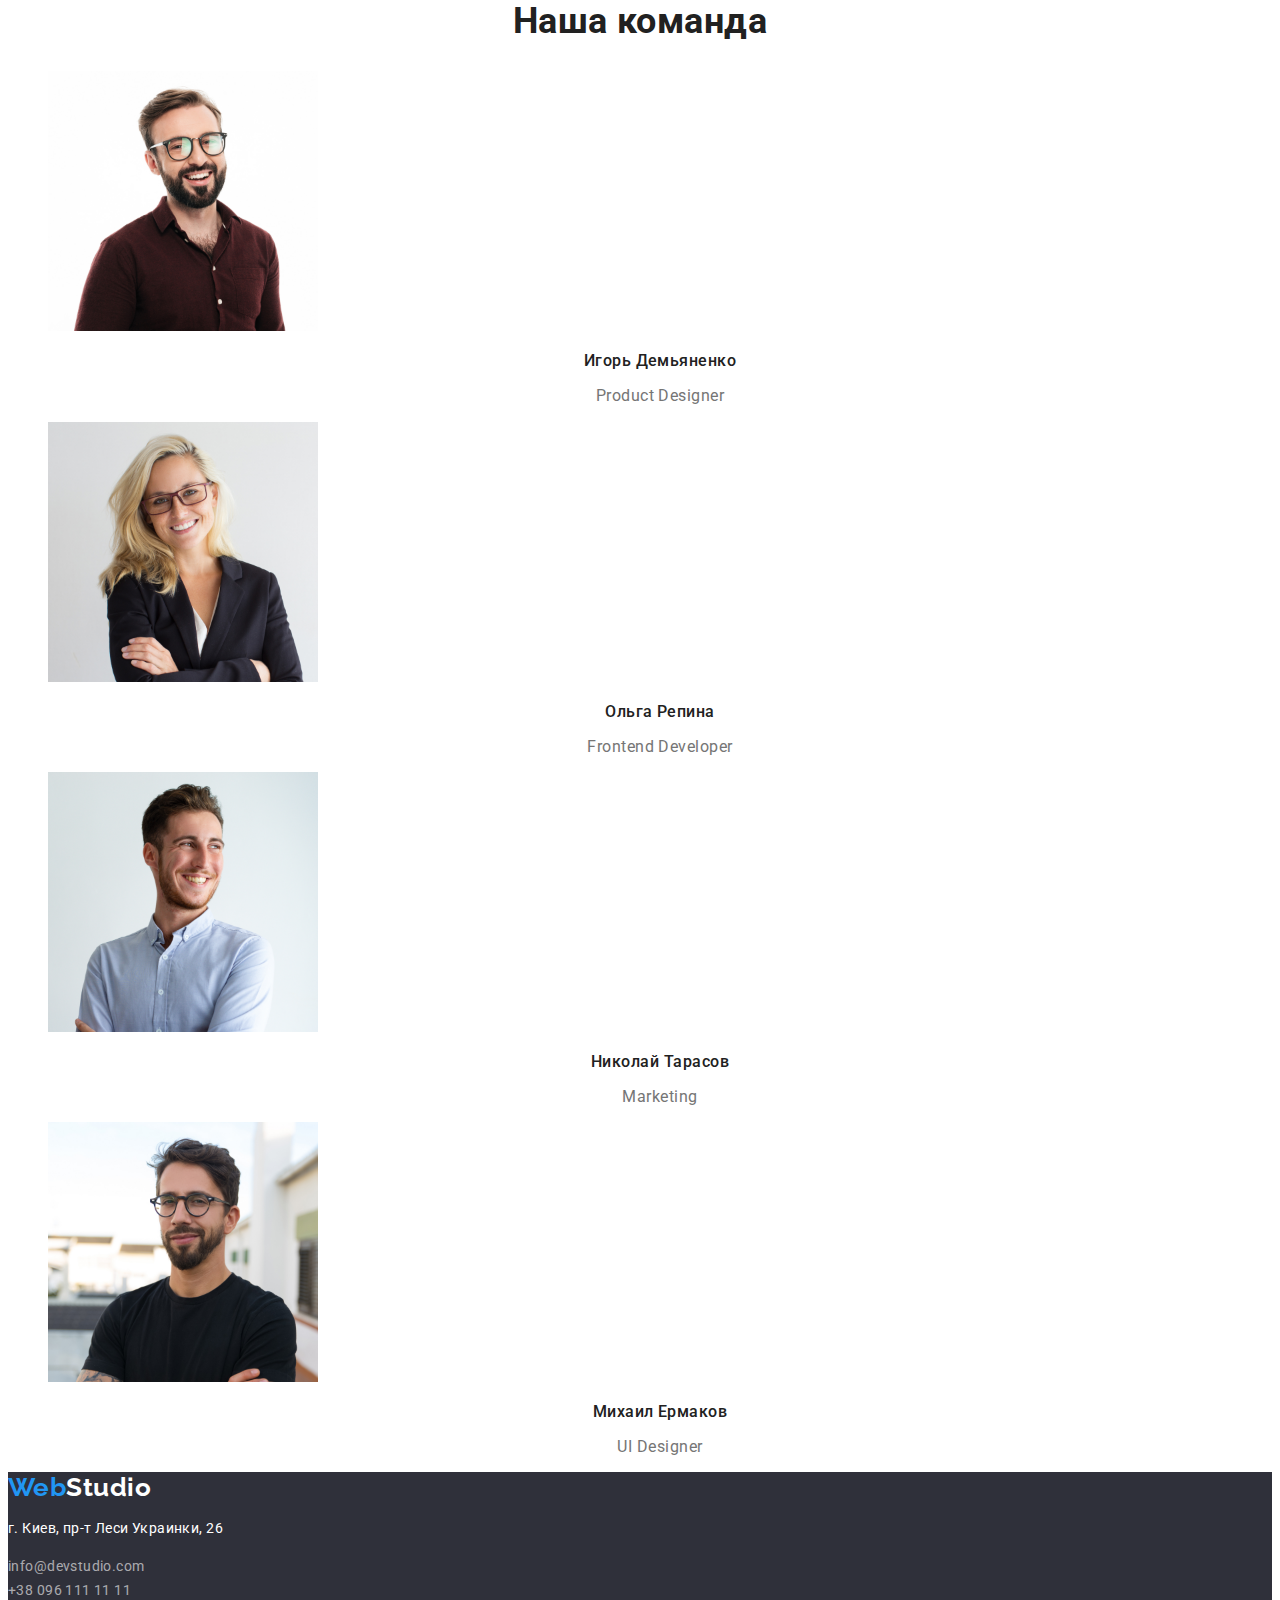
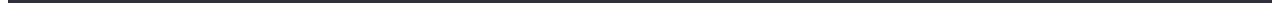
==== commit 1eab1319: "Исправления" ====
--- a/index.html
+++ b/index.html
@@ -6,7 +6,7 @@
     <title>Document</title>
     <link rel="preconnect" href="https://fonts.gstatic.com" />
     <link
-      href="https://fonts.googleapis.com/css2?family=Roboto:wght@400;500;700;900&display=swap"
+      href="https://fonts.googleapis.com/css2?family=Raleway:wght@700&family=Roboto:wght@400;500;700;900&display=swap"
       rel="stylesheet"
     />
     <link rel="stylesheet" href="./css/styles.css" />
--- a/css/styles.css
+++ b/css/styles.css
@@ -19,6 +19,7 @@
 }
 
 /* header */
+
 .logo {
   text-decoration: none;
   color: var(--primary-text-color);
@@ -38,7 +39,7 @@
 .site-nav .link {
   text-decoration: none;
   color: var(--primary-text-color);
-  font-weight: 500px;
+  font-weight: 500;
   font-size: 14px;
   line-height: 1.14;
   letter-spacing: 0.02em;
@@ -49,12 +50,13 @@
 }
 .auth-nav a {
   text-decoration: none;
-  color: var(--primary-text-color);
-  font-weight: 500px;
+  color: var(--title-text-color);
+  font-weight: 500;
   font-size: 14px;
   line-height: 1.14;
   letter-spacing: 0.02em;
 }
+
 .site-nav .link:hover,
 .site-nav .link:focus {
   color: var(--accent-text-color);
@@ -65,7 +67,7 @@
 .hero .hero-link {
   color: var(--primary-bg-color);
 
-  font-weight: 900px;
+  font-weight: 900;
   font-size: 44px;
   line-height: 1.36;
   text-align: center;
@@ -84,7 +86,7 @@
 .section-title {
   color: var(--primary-text-color);
 
-  font-weight: 700px;
+  font-weight: 700;
   font-size: 14px;
   line-height: 1.14;
   text-transform: uppercase;
@@ -99,7 +101,7 @@
 .section-name {
   color: var(--primary-text-color);
 
-  font-weight: 500px;
+  font-weight: 500;
   font-size: 16px;
   line-height: 1.2x;
   text-align: center;
@@ -123,10 +125,24 @@
 }
 .footer .footer-adress {
   color: var(--primary-bg-color);
+
+  font-family: Roboto;
+  font-style: normal;
+  font-weight: normal;
+  font-size: 14px;
+  line-height: 1.71;
+  letter-spacing: 0.03em;
 }
 .footer .footer-link {
   color: rgba(255, 255, 255, 0.6);
   text-decoration: none;
+  font-family: Roboto;
+  font-style: normal;
+  font-weight: normal;
+  font-size: 14px;
+  line-height: 1.71;
+
+  letter-spacing: 0.03em;
 }
 .footer .footer-span {
   color: #ffffff;
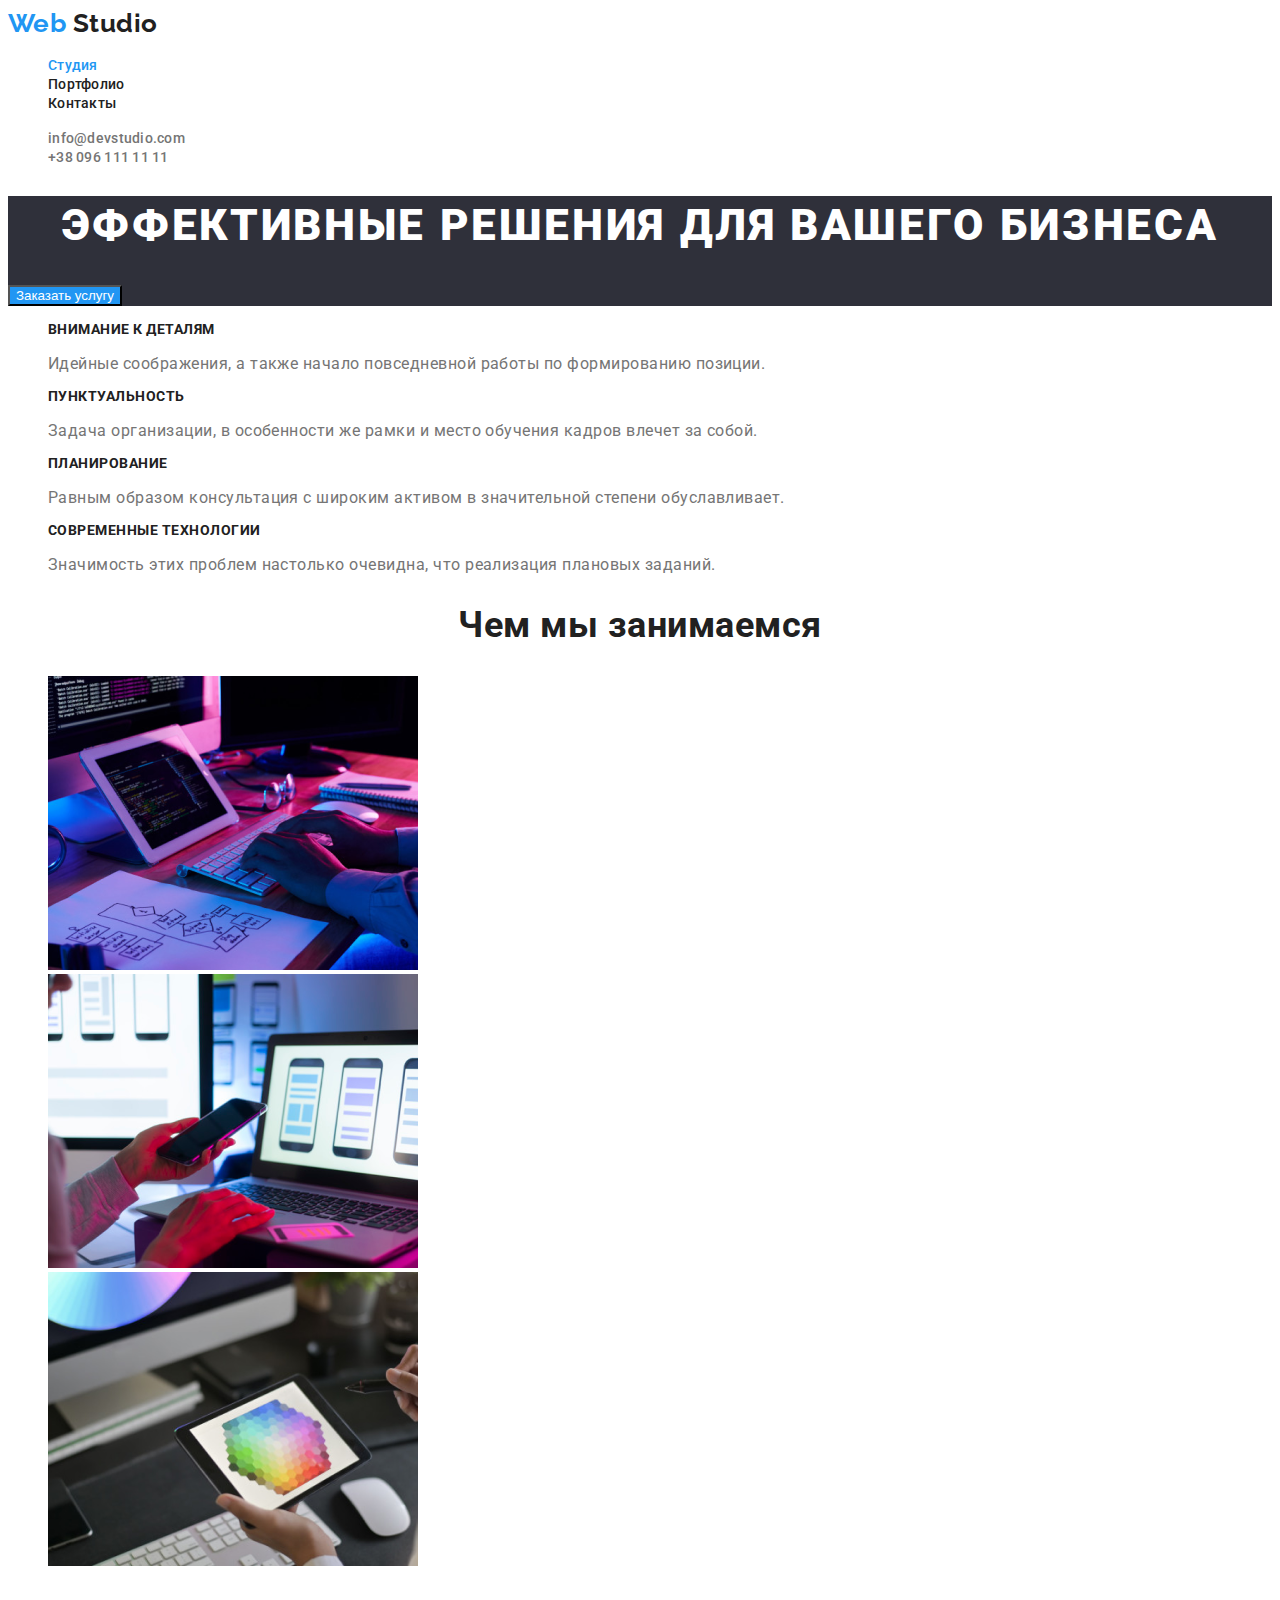
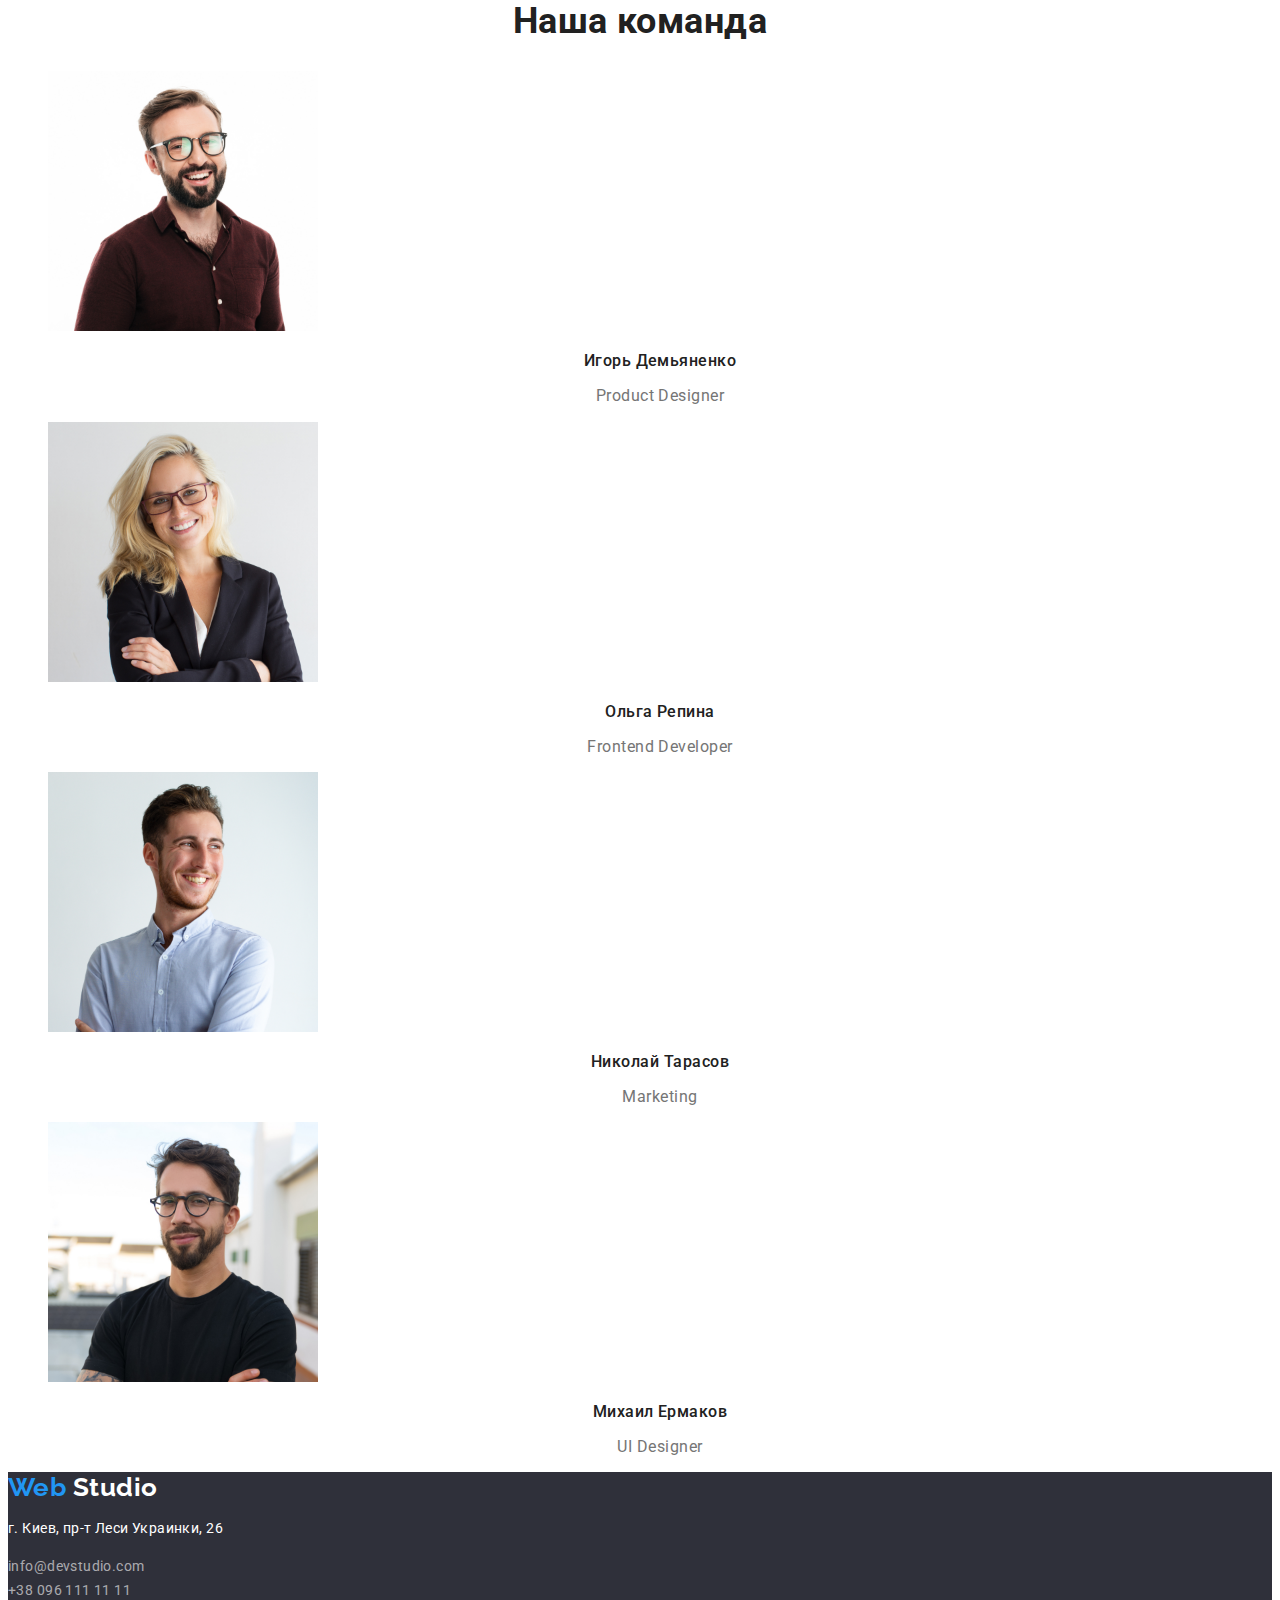
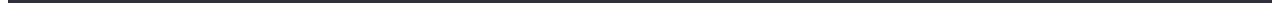
==== commit b7845d6e: "good" ====
--- a/index.html
+++ b/index.html
@@ -14,15 +14,26 @@
   <body>
     <!-- шапка -->
     <header>
-      <a href class="logo"><span class="logo-accent">Web</span>Studio </a>
+      <a href class="logo">
+        <span class="logo-accent">Web</span>
+        Studio
+      </a>
       <ul class="site-nav">
         <li><a href="./index.html" class="link current">Студия</a></li>
         <li><a href="./portfolio.html" class="link">Портфолио</a></li>
         <li><a href="" class="link">Контакты</a></li>
       </ul>
       <ul class="auth-nav">
-        <li><a href="mailto:info@devstudio.com">info@devstudio.com</a></li>
-        <li><a href="tel:+380961111111">+38 096 111 11 11</a></li>
+        <li>
+          <a class="auth-nav-link" href="mailto:info@devstudio.com">
+            info@devstudio.com
+          </a>
+        </li>
+        <li>
+          <a class="auth-nav-link" href="tel:+380961111111">
+            +38 096 111 11 11
+          </a>
+        </li>
       </ul>
     </header>
     <!-- заголовок -->
@@ -121,15 +132,18 @@
     </main>
     <!-- подвал -->
     <footer class="footer">
-      <a href class="logo"
-        ><span class="logo-accent">Web</span
-        ><span class="footer-span">Studio</span>
+      <a href class="logo">
+        <span class="logo-accent">Web</span>
+        <span class="footer-span">Studio</span>
       </a>
       <address>
-        <p class="footer-adress">г. Киев, пр-т Леси Украинки, 26 <br /></p>
-        <a href="mailto:info@devstudio.com" class="footer-link"
-          >info@devstudio.com</a
-        >
+        <p class="footer-adress">
+          г. Киев, пр-т Леси Украинки, 26
+          <br />
+        </p>
+        <a href="mailto:info@devstudio.com" class="footer-link">
+          info@devstudio.com
+        </a>
         <br />
         <a href="tel:+380961111111" class="footer-link">+38 096 111 11 11</a>
       </address>
--- a/css/styles.css
+++ b/css/styles.css
@@ -59,6 +59,10 @@
 
 .site-nav .link:hover,
 .site-nav .link:focus {
+  color: var(--accent-text-color);
+}
+.auth-nav-link:focus,
+.auth-nav-link:hover {
   color: var(--accent-text-color);
 }
 
